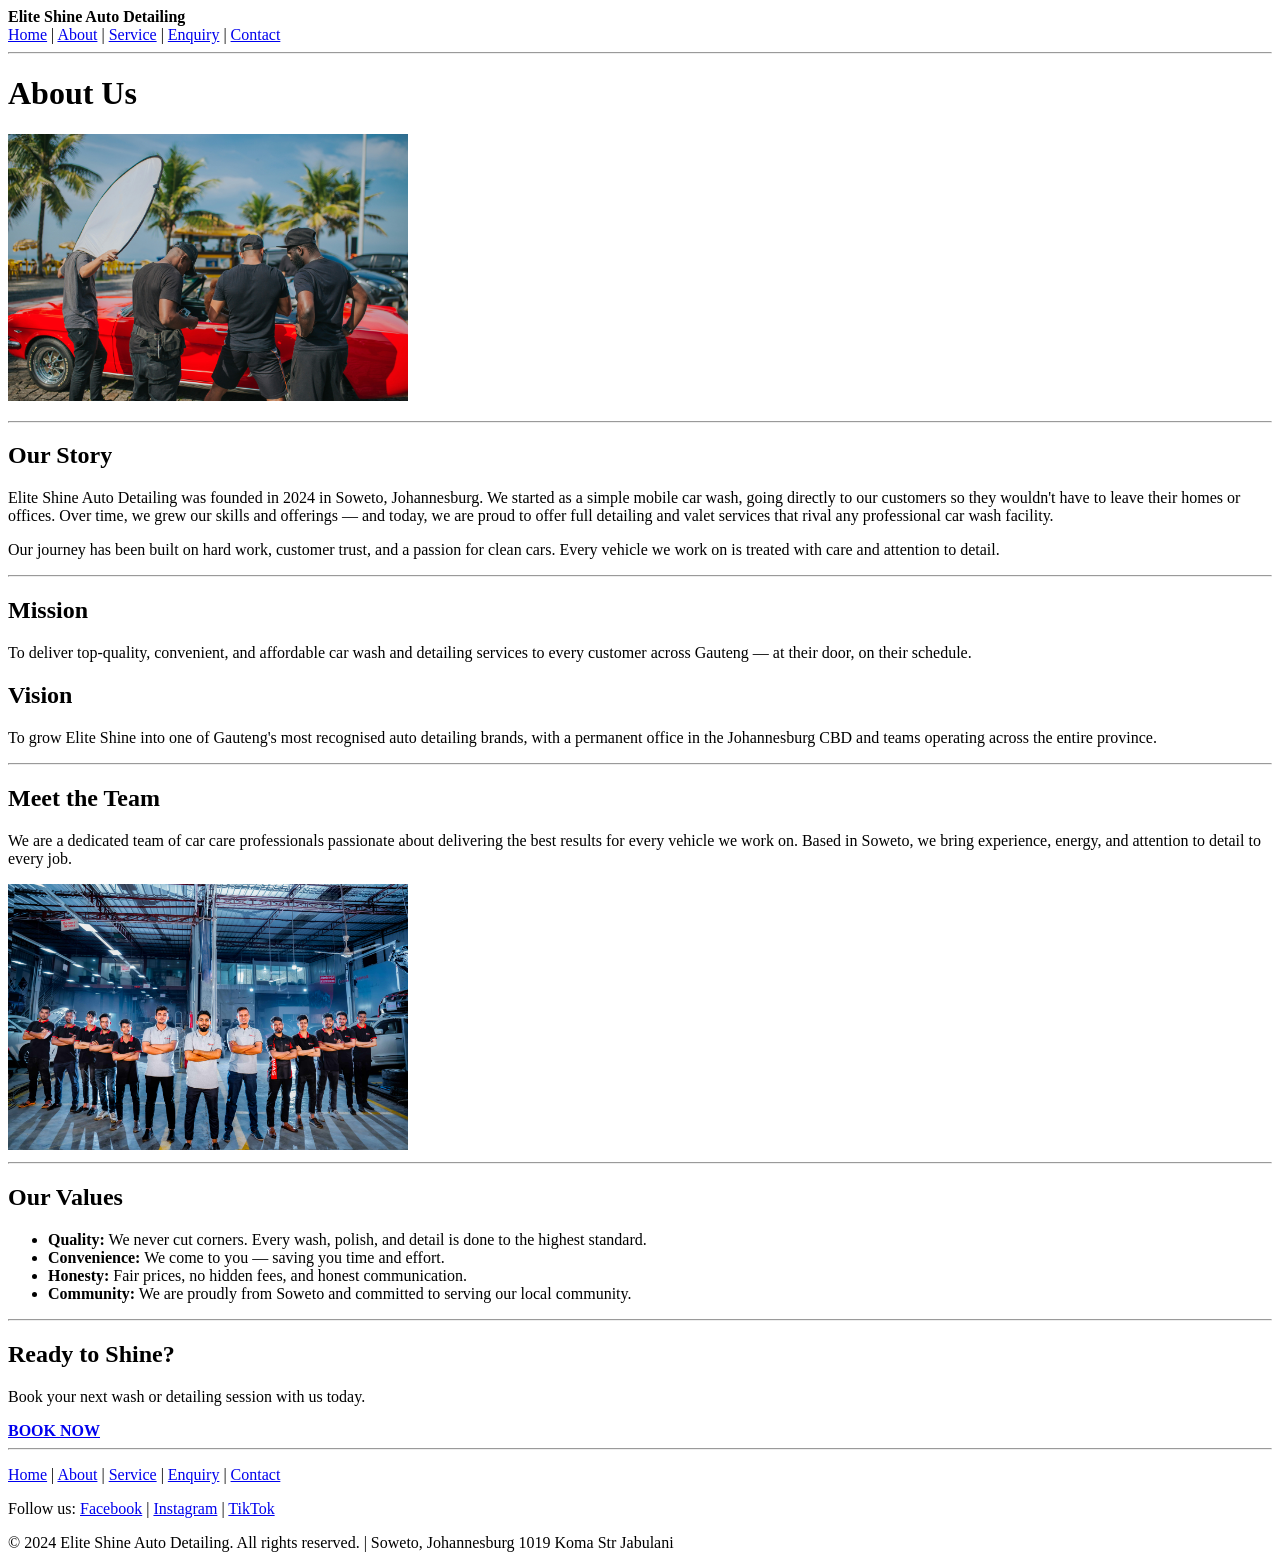
==== about.html @ 589fc4a7 "Initial commit" ====
<!DOCTYPE html>
<html lang="en">
<head>
  <meta charset="UTF-8">
  <meta name="viewport" content="width=device-width, initial-scale=1.0">
  <title>Elite Shine Auto Detailing - About Us</title>
</head>
<body>

  <!-- NAVIGATION -->
  <nav>
    <strong>Elite Shine Auto Detailing</strong>
    <br>
    <a href="index.html">Home</a> |
    <a href="about.html">About</a> |
    <a href="service.html">Service</a> |
    <a href="enquiry.html">Enquiry</a> |
    <a href="contact.html">Contact</a>
  </nav>

  <hr>

  <!-- PAGE HEADING -->
  <h1>About Us</h1>

  <!-- ABOUT IMAGE PLACEHOLDER -->
  <p><img src="images/teamphoto.jpg" width="400"</p>
  <img src="images/about.jpg" alt="Elite Shine Team" width="800" onerror="this.style.display='none'">

  <hr>

  <!-- COMPANY HISTORY -->
  <section>
    <h2>Our Story</h2>
    <p>Elite Shine Auto Detailing was founded in 2024 in Soweto, Johannesburg. We started as a simple mobile car wash, going directly to our customers so they wouldn't have to leave their homes or offices. Over time, we grew our skills and offerings — and today, we are proud to offer full detailing and valet services that rival any professional car wash facility.</p>
    <p>Our journey has been built on hard work, customer trust, and a passion for clean cars. Every vehicle we work on is treated with care and attention to detail.</p>
  </section>

  <hr>

  <!-- MISSION AND VISION -->
  <section>
    <h2>Mission</h2>
    <p>To deliver top-quality, convenient, and affordable car wash and detailing services to every customer across Gauteng — at their door, on their schedule.</p>

    <h2>Vision</h2>
    <p>To grow Elite Shine into one of Gauteng's most recognised auto detailing brands, with a permanent office in the Johannesburg CBD and teams operating across the entire province.</p>
  </section>

  <hr>

  <!-- TEAM SECTION -->
  <section>
    <h2>Meet the Team</h2>
    <p>We are a dedicated team of car care professionals passionate about delivering the best results for every vehicle we work on. Based in Soweto, we bring experience, energy, and attention to detail to every job.</p>

    <!-- TEAM PHOTO PLACEHOLDER -->
    
    <img src="images/team2.jpg" alt="Elite Shine Auto Detailing Team" width="400" onerror="this.style.display='none'">
  </section>

  <hr>

  <!-- VALUES -->
  <section>
    <h2>Our Values</h2>
    <ul>
      <li><strong>Quality:</strong> We never cut corners. Every wash, polish, and detail is done to the highest standard.</li>
      <li><strong>Convenience:</strong> We come to you — saving you time and effort.</li>
      <li><strong>Honesty:</strong> Fair prices, no hidden fees, and honest communication.</li>
      <li><strong>Community:</strong> We are proudly from Soweto and committed to serving our local community.</li>
    </ul>
  </section>

  <hr>

  <!-- CTA -->
  <section>
    <h2>Ready to Shine?</h2>
    <p>Book your next wash or detailing session with us today.</p>
    <a href="enquiry.html"><strong>BOOK NOW</strong></a>
  </section>

  <hr>

  <!-- FOOTER -->
  <footer>
    <p>
      <a href="index.html">Home</a> |
      <a href="about.html">About</a> |
      <a href="service.html">Service</a> |
      <a href="enquiry.html">Enquiry</a> |
      <a href="contact.html">Contact</a>
    </p>
    <p>Follow us: <a href="https://www.facebook.com/EliteShineAutoDetailing">Facebook</a> | <a href="https://www.instagram.com/eliteshineautodetailing">Instagram</a> | <a href="https://www.tiktok.com/@eliteshineauto">TikTok</a></p>
    <p>&copy; 2024 Elite Shine Auto Detailing. All rights reserved. | Soweto, Johannesburg 1019 Koma Str Jabulani</p>
  </footer>

</body>
</html>
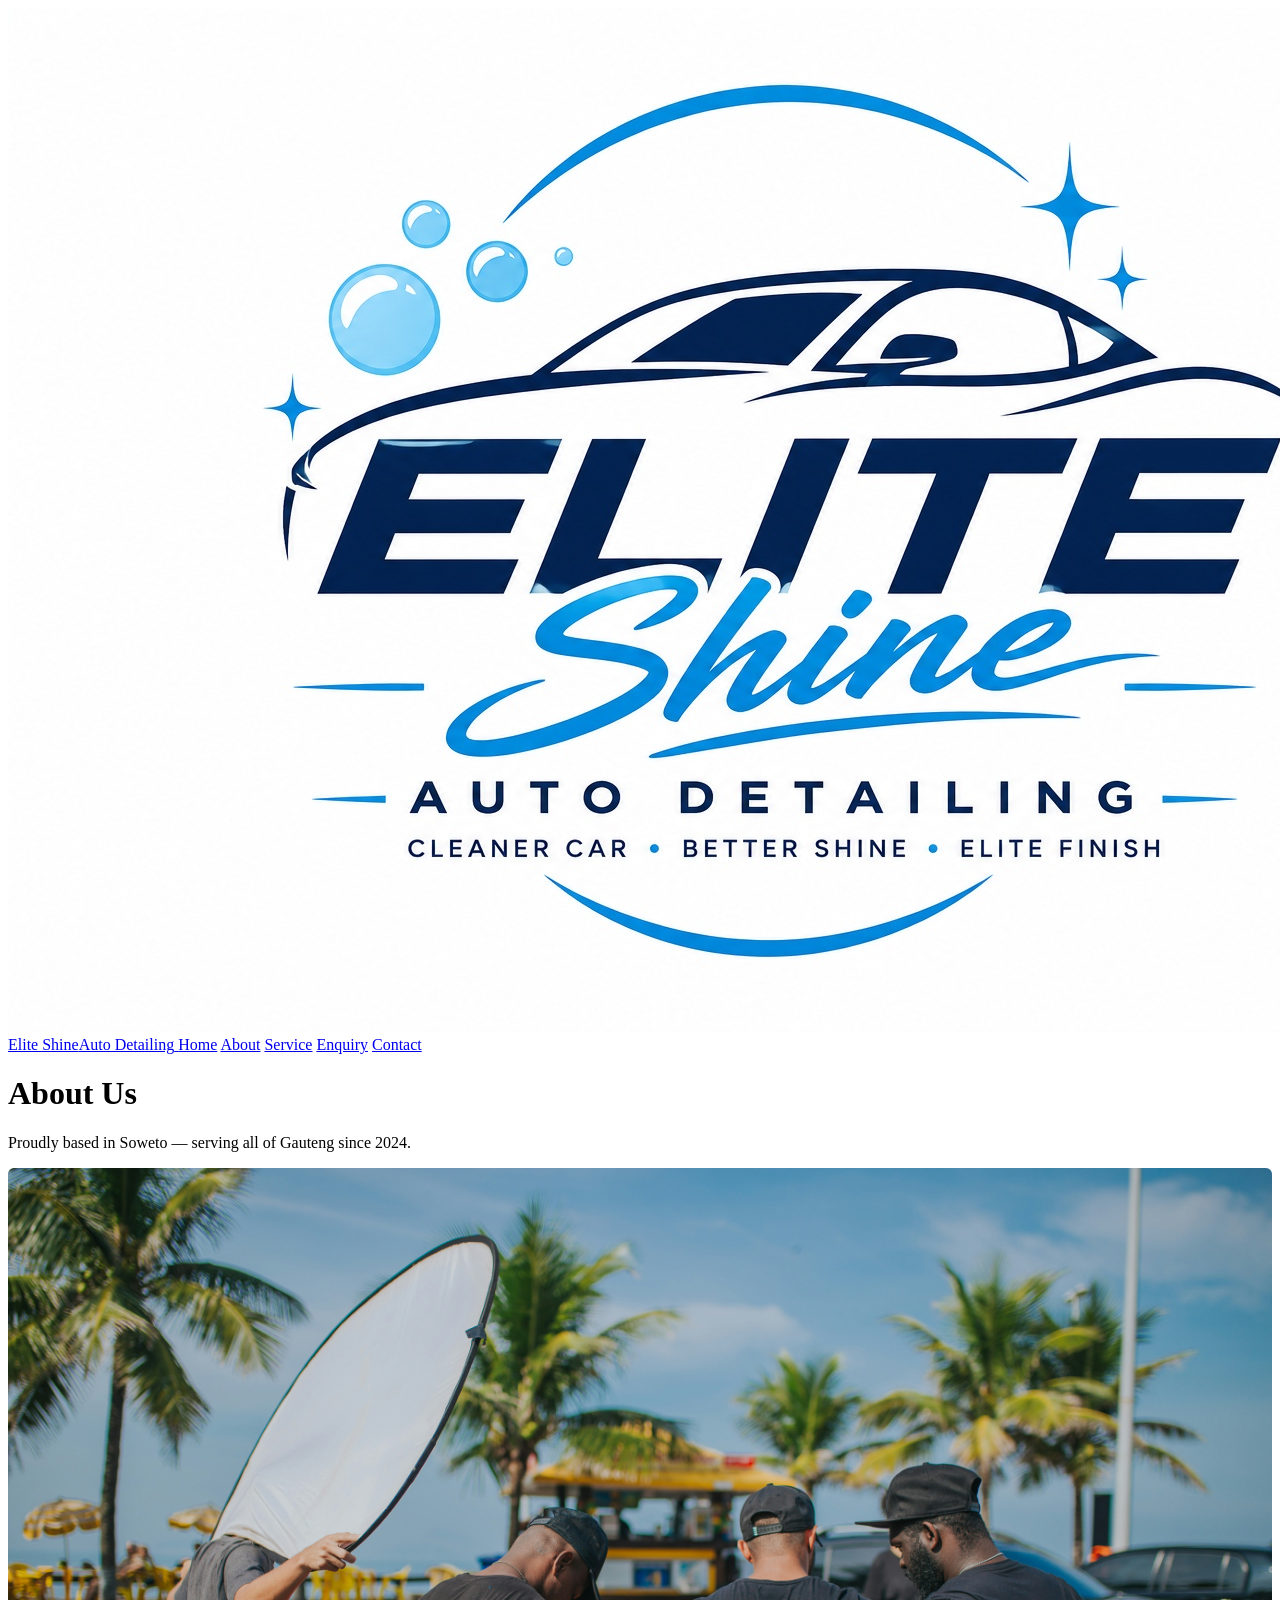
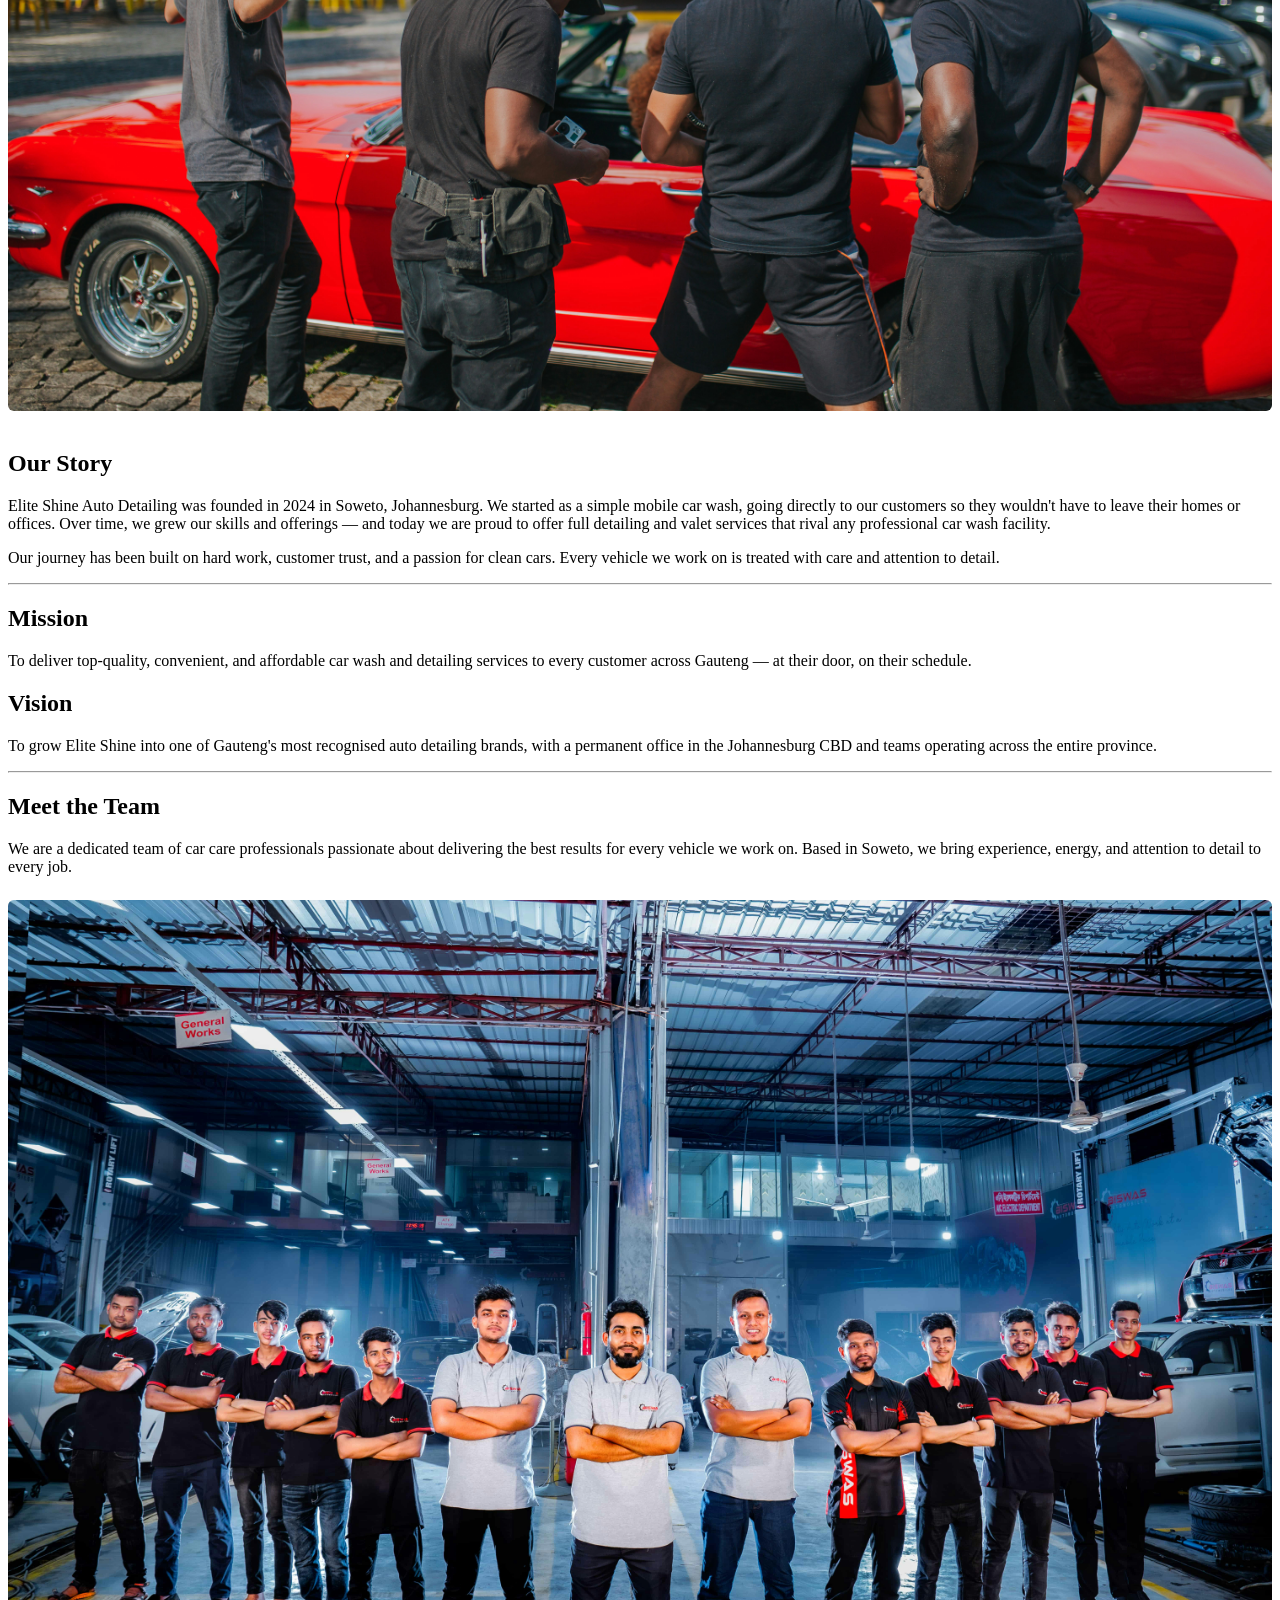
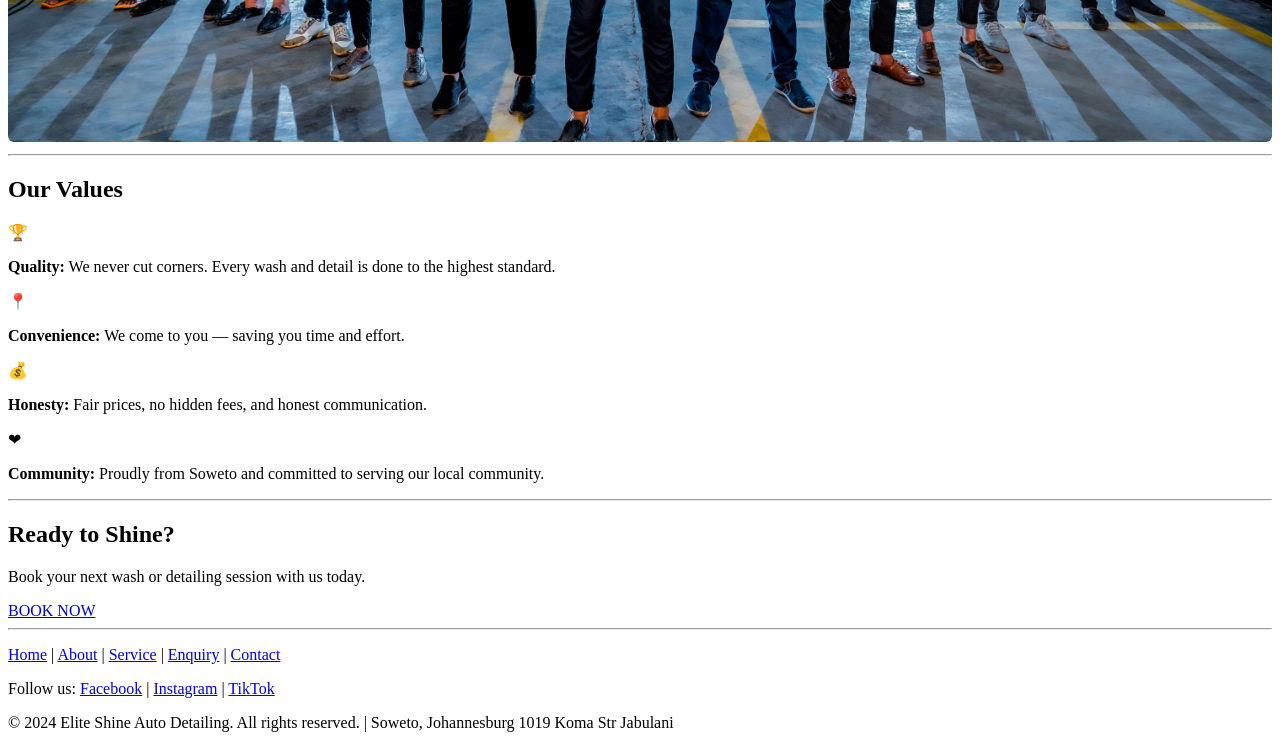
==== commit 82fa80b9: "added css on on About us and linked it to style.css but style.css was still empty here" ====
--- a/about.html
+++ b/about.html
@@ -4,35 +4,35 @@
   <meta charset="UTF-8">
   <meta name="viewport" content="width=device-width, initial-scale=1.0">
   <title>Elite Shine Auto Detailing - About Us</title>
+  <link rel="stylesheet" href="css/style.css">
 </head>
 <body>
 
   <!-- NAVIGATION -->
   <nav>
-    <strong>Elite Shine Auto Detailing</strong>
-    <br>
-    <a href="index.html">Home</a> |
-    <a href="about.html">About</a> |
-    <a href="service.html">Service</a> |
-    <a href="enquiry.html">Enquiry</a> |
+    <a href="index.html" class="nav-logo">
+      <img src="images/elite_shine_logo.jpg" alt="Elite Shine Auto Detailing Logo">
+      <span class="nav-logo-text">Elite Shine<span>Auto Detailing</span></span>
+    </a>
+    <a href="index.html">Home</a>
+    <a href="about.html">About</a>
+    <a href="service.html">Service</a>
+    <a href="enquiry.html">Enquiry</a>
     <a href="contact.html">Contact</a>
   </nav>
 
-  <hr>
+  <!-- PAGE HEADER -->
+  <div class="page-header">
+    <h1>About Us</h1>
+    <p>Proudly based in Soweto — serving all of Gauteng since 2024.</p>
+  </div>
 
-  <!-- PAGE HEADING -->
-  <h1>About Us</h1>
+  <!-- ABOUT IMAGE -->
+  <section>
+    <img src="images/teamphoto.jpg" alt="Elite Shine Team" style="max-width:100%;border-radius:6px;margin-bottom:1rem;">
 
-  <!-- ABOUT IMAGE PLACEHOLDER -->
-  <p><img src="images/teamphoto.jpg" width="400"</p>
-  <img src="images/about.jpg" alt="Elite Shine Team" width="800" onerror="this.style.display='none'">
-
-  <hr>
-
-  <!-- COMPANY HISTORY -->
-  <section>
     <h2>Our Story</h2>
-    <p>Elite Shine Auto Detailing was founded in 2024 in Soweto, Johannesburg. We started as a simple mobile car wash, going directly to our customers so they wouldn't have to leave their homes or offices. Over time, we grew our skills and offerings — and today, we are proud to offer full detailing and valet services that rival any professional car wash facility.</p>
+    <p>Elite Shine Auto Detailing was founded in 2024 in Soweto, Johannesburg. We started as a simple mobile car wash, going directly to our customers so they wouldn't have to leave their homes or offices. Over time, we grew our skills and offerings — and today we are proud to offer full detailing and valet services that rival any professional car wash facility.</p>
     <p>Our journey has been built on hard work, customer trust, and a passion for clean cars. Every vehicle we work on is treated with care and attention to detail.</p>
   </section>
 
@@ -42,21 +42,17 @@
   <section>
     <h2>Mission</h2>
     <p>To deliver top-quality, convenient, and affordable car wash and detailing services to every customer across Gauteng — at their door, on their schedule.</p>
-
     <h2>Vision</h2>
     <p>To grow Elite Shine into one of Gauteng's most recognised auto detailing brands, with a permanent office in the Johannesburg CBD and teams operating across the entire province.</p>
   </section>
 
   <hr>
 
-  <!-- TEAM SECTION -->
+  <!-- TEAM -->
   <section>
     <h2>Meet the Team</h2>
     <p>We are a dedicated team of car care professionals passionate about delivering the best results for every vehicle we work on. Based in Soweto, we bring experience, energy, and attention to detail to every job.</p>
-
-    <!-- TEAM PHOTO PLACEHOLDER -->
-    
-    <img src="images/team2.jpg" alt="Elite Shine Auto Detailing Team" width="400" onerror="this.style.display='none'">
+    <img src="images/team2.jpg" alt="Elite Shine Auto Detailing Team" style="max-width:100%;border-radius:6px;margin-top:0.5rem;" onerror="this.style.display='none'">
   </section>
 
   <hr>
@@ -64,12 +60,12 @@
   <!-- VALUES -->
   <section>
     <h2>Our Values</h2>
-    <ul>
-      <li><strong>Quality:</strong> We never cut corners. Every wash, polish, and detail is done to the highest standard.</li>
-      <li><strong>Convenience:</strong> We come to you — saving you time and effort.</li>
-      <li><strong>Honesty:</strong> Fair prices, no hidden fees, and honest communication.</li>
-      <li><strong>Community:</strong> We are proudly from Soweto and committed to serving our local community.</li>
-    </ul>
+    <div class="why-grid">
+      <div class="why-card"><div class="card-icon">&#127942;</div><p><strong>Quality:</strong> We never cut corners. Every wash and detail is done to the highest standard.</p></div>
+      <div class="why-card"><div class="card-icon">&#128205;</div><p><strong>Convenience:</strong> We come to you — saving you time and effort.</p></div>
+      <div class="why-card"><div class="card-icon">&#128176;</div><p><strong>Honesty:</strong> Fair prices, no hidden fees, and honest communication.</p></div>
+      <div class="why-card"><div class="card-icon">&#10084;</div><p><strong>Community:</strong> Proudly from Soweto and committed to serving our local community.</p></div>
+    </div>
   </section>
 
   <hr>
@@ -78,20 +74,14 @@
   <section>
     <h2>Ready to Shine?</h2>
     <p>Book your next wash or detailing session with us today.</p>
-    <a href="enquiry.html"><strong>BOOK NOW</strong></a>
+    <a href="enquiry.html" class="btn-book">BOOK NOW</a>
   </section>
 
   <hr>
 
   <!-- FOOTER -->
   <footer>
-    <p>
-      <a href="index.html">Home</a> |
-      <a href="about.html">About</a> |
-      <a href="service.html">Service</a> |
-      <a href="enquiry.html">Enquiry</a> |
-      <a href="contact.html">Contact</a>
-    </p>
+    <p><a href="index.html">Home</a> | <a href="about.html">About</a> | <a href="service.html">Service</a> | <a href="enquiry.html">Enquiry</a> | <a href="contact.html">Contact</a></p>
     <p>Follow us: <a href="https://www.facebook.com/EliteShineAutoDetailing">Facebook</a> | <a href="https://www.instagram.com/eliteshineautodetailing">Instagram</a> | <a href="https://www.tiktok.com/@eliteshineauto">TikTok</a></p>
     <p>&copy; 2024 Elite Shine Auto Detailing. All rights reserved. | Soweto, Johannesburg 1019 Koma Str Jabulani</p>
   </footer>
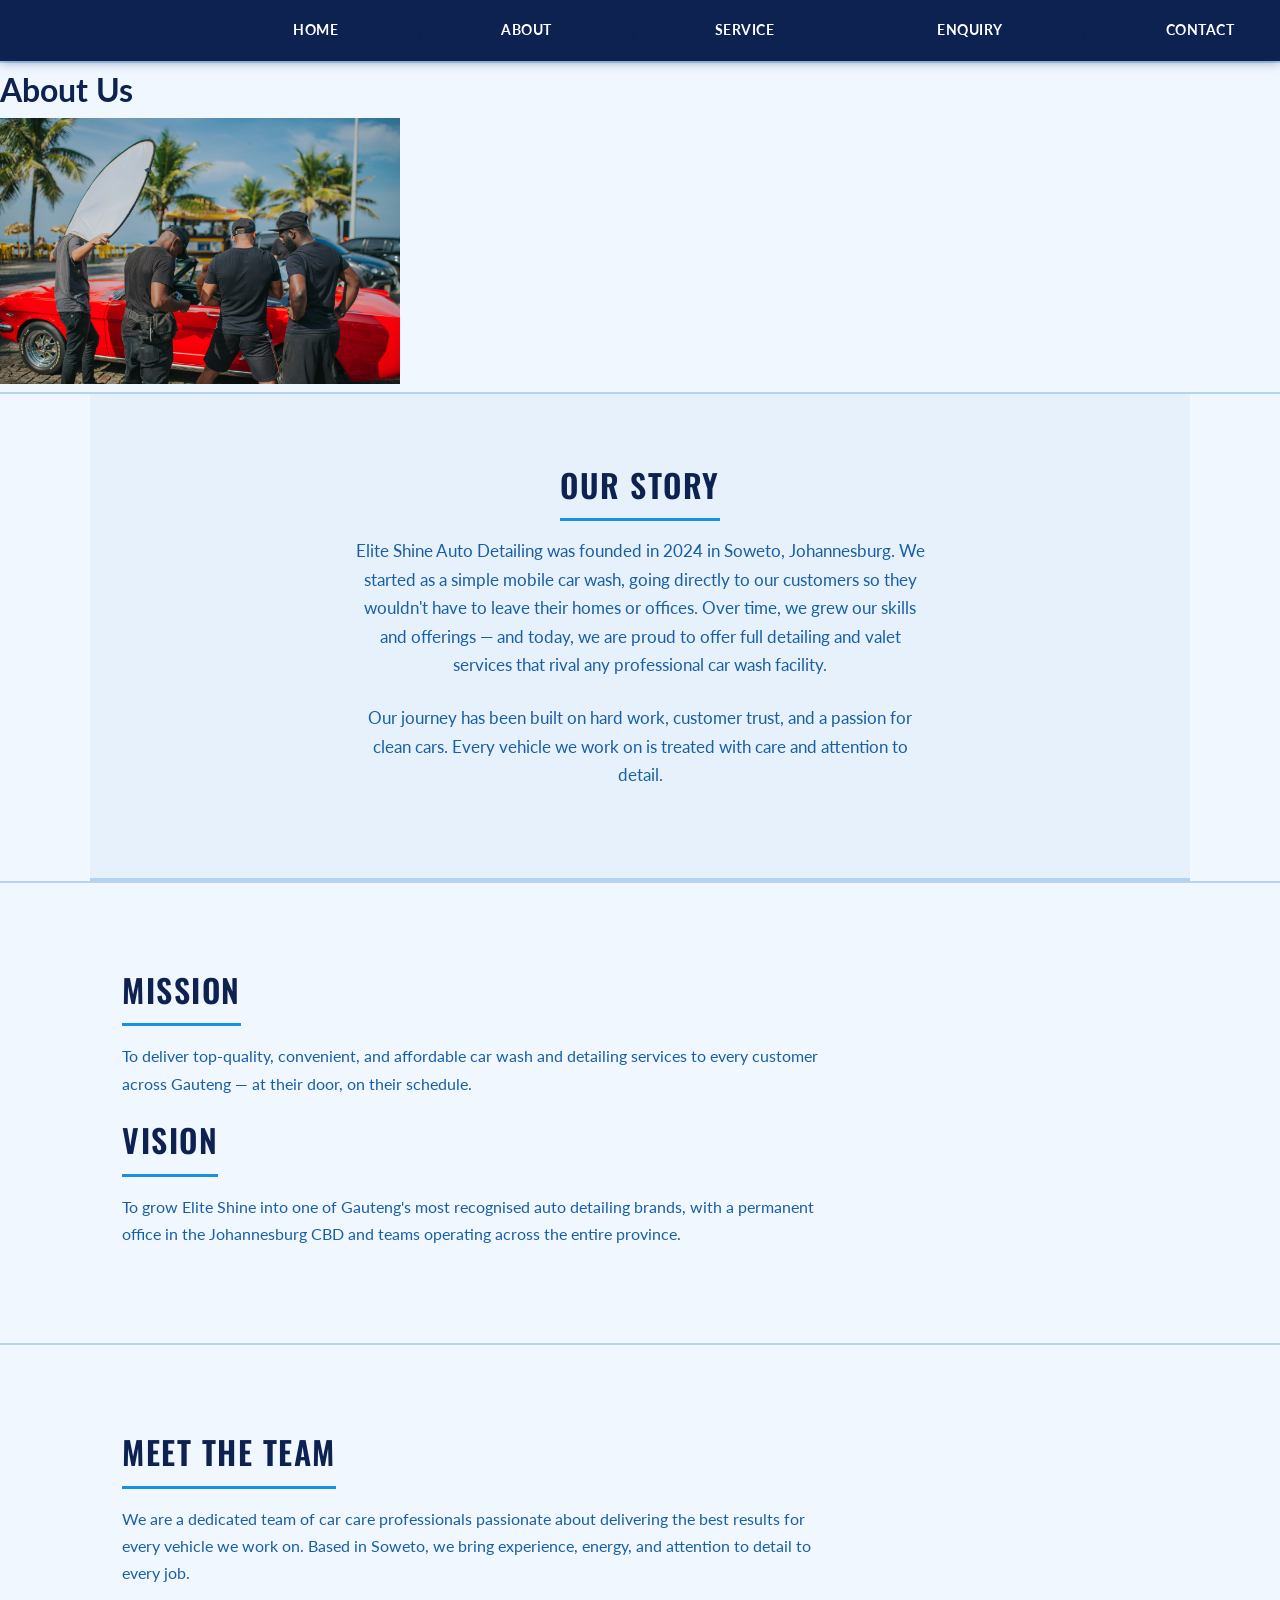
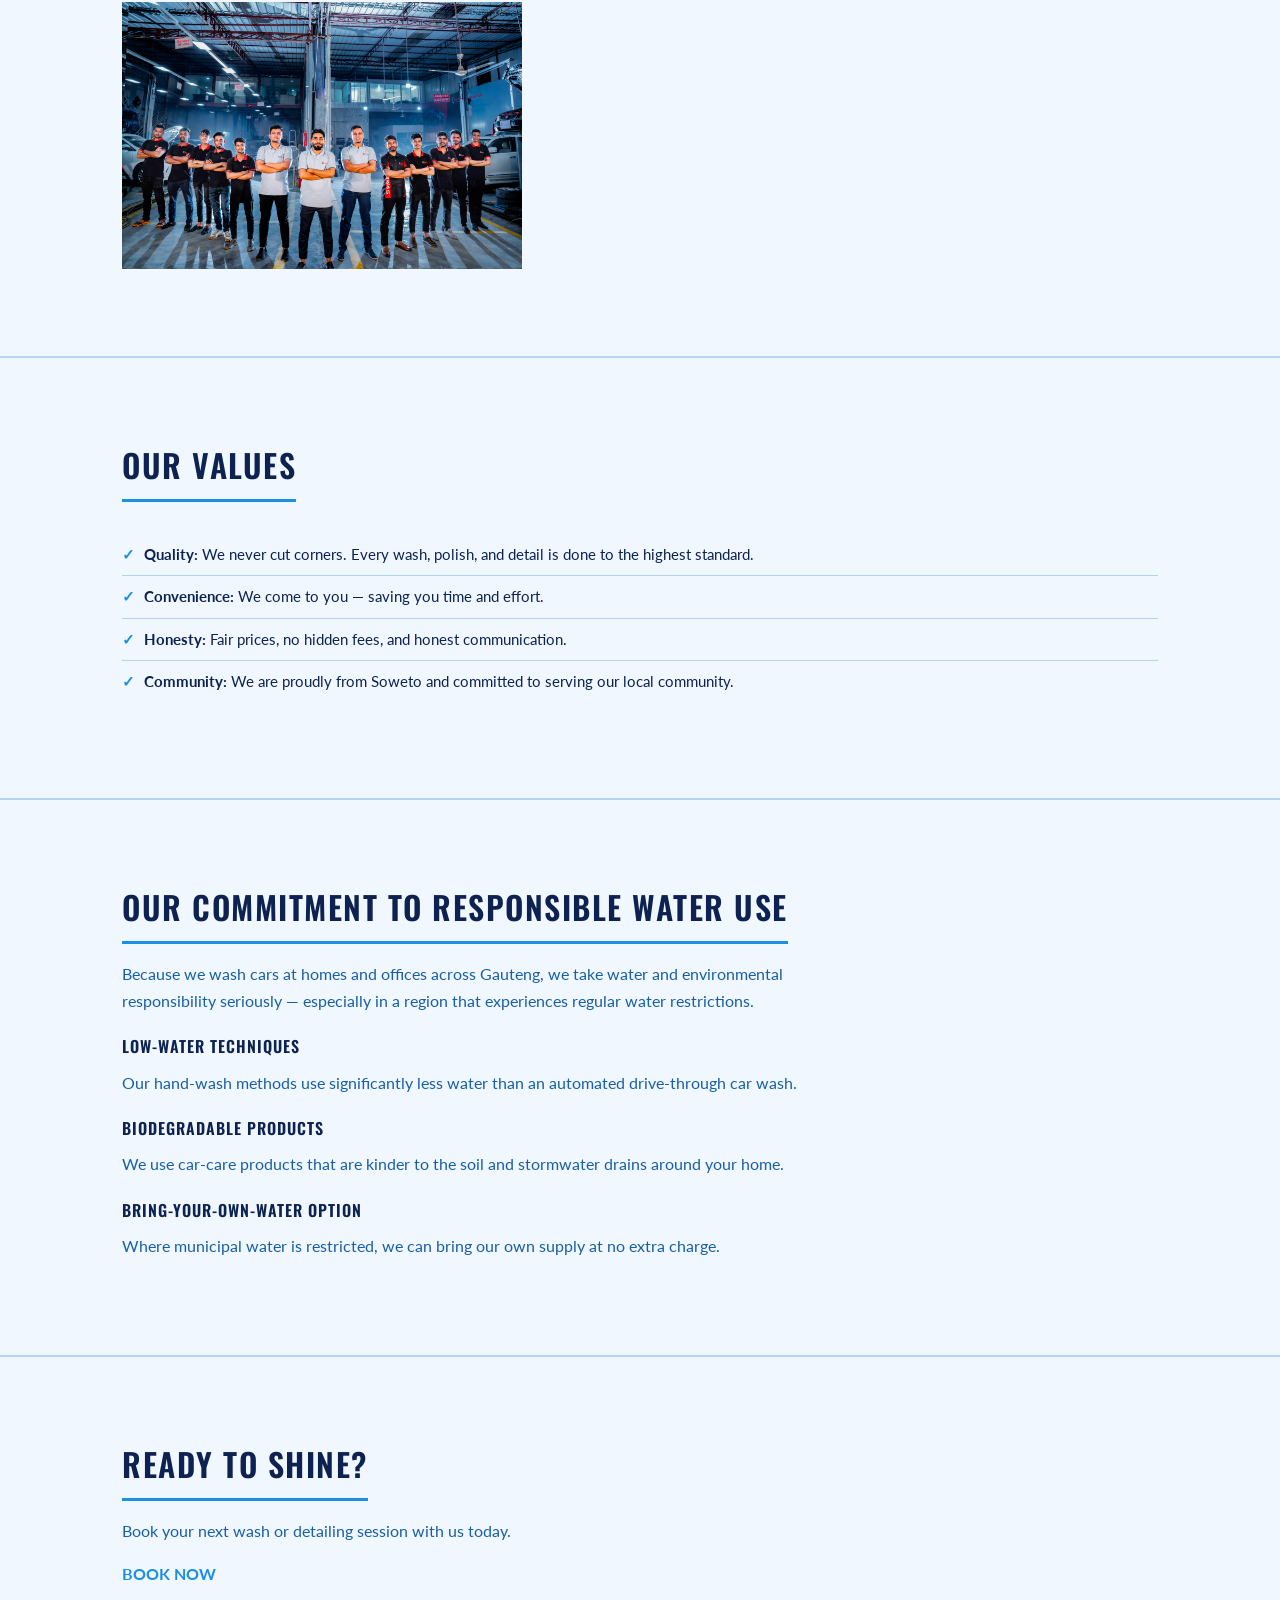
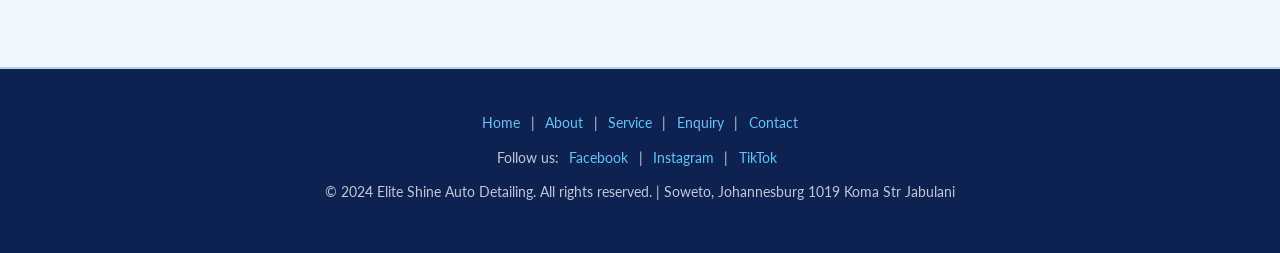
==== commit 5227905c: "updated about.html" ====
--- a/about.html
+++ b/about.html
@@ -1,90 +1,133 @@
 <!DOCTYPE html>
 <html lang="en">
 <head>
-  <meta charset="UTF-8">
-  <meta name="viewport" content="width=device-width, initial-scale=1.0">
-  <title>Elite Shine Auto Detailing - About Us</title>
-  <link rel="stylesheet" href="css/style.css">
+<meta charset="UTF-8">
+<meta name="viewport" content="width=device-width, initial-scale=1.0">
+
+<!-- ============ SEO: Part 3 additions ============ -->
+<title>About Us | Elite Shine Auto Detailing</title>
+<meta name="description" content="Learn about Elite Shine Auto Detailing's story, mission and the Soweto-based team bringing quality mobile car care to Gauteng since 2024.">
+<meta name="keywords" content="about Elite Shine, mobile car wash company Soweto, car detailing team Gauteng">
+<meta name="author" content="Elite Shine Auto Detailing">
+<!-- ================================================= -->
+
+<!-- Part 3 fix: this page was missing its stylesheet link entirely -->
+<link rel="stylesheet" href="css/style.css">
+<link rel="stylesheet" href="css/interactive.css">
+<link rel="preconnect" href="https://fonts.googleapis.com">
+<link href="https://fonts.googleapis.com/css2?family=Montserrat:wght@600;700&family=Open+Sans&family=Lato:wght@700&display=swap" rel="stylesheet">
 </head>
 <body>
 
-  <!-- NAVIGATION -->
-  <nav>
-    <a href="index.html" class="nav-logo">
-      <img src="images/elite_shine_logo.jpg" alt="Elite Shine Auto Detailing Logo">
-      <span class="nav-logo-text">Elite Shine<span>Auto Detailing</span></span>
-    </a>
-    <a href="index.html">Home</a>
-    <a href="about.html">About</a>
-    <a href="service.html">Service</a>
-    <a href="enquiry.html">Enquiry</a>
-    <a href="contact.html">Contact</a>
-  </nav>
+<!-- NAVIGATION -->
+<nav>
+<strong>Elite Shine Auto Detailing</strong>
+<br>
+<a href="index.html">Home</a> |
+<a href="about.html">About</a> |
+<a href="service.html">Service</a> |
+<a href="enquiry.html">Enquiry</a> |
+<a href="contact.html">Contact</a>
+</nav>
+<hr>
 
-  <!-- PAGE HEADER -->
-  <div class="page-header">
-    <h1>About Us</h1>
-    <p>Proudly based in Soweto — serving all of Gauteng since 2024.</p>
+<!-- PAGE HEADING -->
+<h1>About Us</h1>
+
+<!-- ABOUT IMAGE -->
+<!-- Part 3 fix: the original tag here was malformed (unclosed, no alt text) -->
+<img src="images/teamphoto.jpg" alt="Elite Shine Auto Detailing branded vehicle and logo" width="400" onerror="this.style.display='none'">
+<img src="images/about.jpg" alt="Elite Shine Auto Detailing team at work" width="800" onerror="this.style.display='none'">
+
+<hr>
+
+<!-- COMPANY HISTORY -->
+<section>
+<h2>Our Story</h2>
+<p>Elite Shine Auto Detailing was founded in 2024 in Soweto, Johannesburg. We started as a simple mobile car wash, going directly to our customers so they wouldn't have to leave their homes or offices. Over time, we grew our skills and offerings — and today, we are proud to offer full detailing and valet services that rival any professional car wash facility.</p>
+<p>Our journey has been built on hard work, customer trust, and a passion for clean cars. Every vehicle we work on is treated with care and attention to detail.</p>
+</section>
+
+<hr>
+
+<!-- MISSION AND VISION -->
+<section>
+<h2>Mission</h2>
+<p>To deliver top-quality, convenient, and affordable car wash and detailing services to every customer across Gauteng — at their door, on their schedule.</p>
+<h2>Vision</h2>
+<p>To grow Elite Shine into one of Gauteng's most recognised auto detailing brands, with a permanent office in the Johannesburg CBD and teams operating across the entire province.</p>
+</section>
+
+<hr>
+
+<!-- TEAM SECTION -->
+<section>
+<h2>Meet the Team</h2>
+<p>We are a dedicated team of car care professionals passionate about delivering the best results for every vehicle we work on. Based in Soweto, we bring experience, energy, and attention to detail to every job.</p>
+<!-- TEAM PHOTO -->
+<img src="images/team2.jpg" alt="Elite Shine Auto Detailing Team" width="400" loading="lazy" onerror="this.style.display='none'">
+</section>
+
+<hr>
+
+<!-- VALUES -->
+<section>
+<h2>Our Values</h2>
+<ul>
+<li><strong>Quality:</strong> We never cut corners. Every wash, polish, and detail is done to the highest standard.</li>
+<li><strong>Convenience:</strong> We come to you — saving you time and effort.</li>
+<li><strong>Honesty:</strong> Fair prices, no hidden fees, and honest communication.</li>
+<li><strong>Community:</strong> We are proudly from Soweto and committed to serving our local community.</li>
+</ul>
+</section>
+
+<hr>
+
+<!-- ============ NEW IN PART 3: extra page content ============ -->
+<section>
+<h2>Our Commitment to Responsible Water Use</h2>
+<p>Because we wash cars at homes and offices across Gauteng, we take water and environmental responsibility seriously — especially in a region that experiences regular water restrictions.</p>
+<div class="eco-grid">
+  <div class="eco-card">
+    <h3>Low-Water Techniques</h3>
+    <p>Our hand-wash methods use significantly less water than an automated drive-through car wash.</p>
   </div>
+  <div class="eco-card">
+    <h3>Biodegradable Products</h3>
+    <p>We use car-care products that are kinder to the soil and stormwater drains around your home.</p>
+  </div>
+  <div class="eco-card">
+    <h3>Bring-Your-Own-Water Option</h3>
+    <p>Where municipal water is restricted, we can bring our own supply at no extra charge.</p>
+  </div>
+</div>
+</section>
+<!-- ============ END NEW SECTION ============ -->
 
-  <!-- ABOUT IMAGE -->
-  <section>
-    <img src="images/teamphoto.jpg" alt="Elite Shine Team" style="max-width:100%;border-radius:6px;margin-bottom:1rem;">
+<hr>
 
-    <h2>Our Story</h2>
-    <p>Elite Shine Auto Detailing was founded in 2024 in Soweto, Johannesburg. We started as a simple mobile car wash, going directly to our customers so they wouldn't have to leave their homes or offices. Over time, we grew our skills and offerings — and today we are proud to offer full detailing and valet services that rival any professional car wash facility.</p>
-    <p>Our journey has been built on hard work, customer trust, and a passion for clean cars. Every vehicle we work on is treated with care and attention to detail.</p>
-  </section>
+<!-- CTA -->
+<section>
+<h2>Ready to Shine?</h2>
+<p>Book your next wash or detailing session with us today.</p>
+<a href="enquiry.html"><strong>BOOK NOW</strong></a>
+</section>
 
-  <hr>
+<hr>
 
-  <!-- MISSION AND VISION -->
-  <section>
-    <h2>Mission</h2>
-    <p>To deliver top-quality, convenient, and affordable car wash and detailing services to every customer across Gauteng — at their door, on their schedule.</p>
-    <h2>Vision</h2>
-    <p>To grow Elite Shine into one of Gauteng's most recognised auto detailing brands, with a permanent office in the Johannesburg CBD and teams operating across the entire province.</p>
-  </section>
+<!-- FOOTER -->
+<footer>
+<p>
+<a href="index.html">Home</a> |
+<a href="about.html">About</a> |
+<a href="service.html">Service</a> |
+<a href="enquiry.html">Enquiry</a> |
+<a href="contact.html">Contact</a>
+</p>
+<p>Follow us: <a href="https://www.facebook.com/EliteShineAutoDetailing">Facebook</a> | <a href="https://www.instagram.com/eliteshineautodetailing">Instagram</a> | <a href="https://www.tiktok.com/@eliteshineauto">TikTok</a></p>
+<p>&copy; 2024 Elite Shine Auto Detailing. All rights reserved. | Soweto, Johannesburg 1019 Koma Str Jabulani</p>
+</footer>
 
-  <hr>
-
-  <!-- TEAM -->
-  <section>
-    <h2>Meet the Team</h2>
-    <p>We are a dedicated team of car care professionals passionate about delivering the best results for every vehicle we work on. Based in Soweto, we bring experience, energy, and attention to detail to every job.</p>
-    <img src="images/team2.jpg" alt="Elite Shine Auto Detailing Team" style="max-width:100%;border-radius:6px;margin-top:0.5rem;" onerror="this.style.display='none'">
-  </section>
-
-  <hr>
-
-  <!-- VALUES -->
-  <section>
-    <h2>Our Values</h2>
-    <div class="why-grid">
-      <div class="why-card"><div class="card-icon">&#127942;</div><p><strong>Quality:</strong> We never cut corners. Every wash and detail is done to the highest standard.</p></div>
-      <div class="why-card"><div class="card-icon">&#128205;</div><p><strong>Convenience:</strong> We come to you — saving you time and effort.</p></div>
-      <div class="why-card"><div class="card-icon">&#128176;</div><p><strong>Honesty:</strong> Fair prices, no hidden fees, and honest communication.</p></div>
-      <div class="why-card"><div class="card-icon">&#10084;</div><p><strong>Community:</strong> Proudly from Soweto and committed to serving our local community.</p></div>
-    </div>
-  </section>
-
-  <hr>
-
-  <!-- CTA -->
-  <section>
-    <h2>Ready to Shine?</h2>
-    <p>Book your next wash or detailing session with us today.</p>
-    <a href="enquiry.html" class="btn-book">BOOK NOW</a>
-  </section>
-
-  <hr>
-
-  <!-- FOOTER -->
-  <footer>
-    <p><a href="index.html">Home</a> | <a href="about.html">About</a> | <a href="service.html">Service</a> | <a href="enquiry.html">Enquiry</a> | <a href="contact.html">Contact</a></p>
-    <p>Follow us: <a href="https://www.facebook.com/EliteShineAutoDetailing">Facebook</a> | <a href="https://www.instagram.com/eliteshineautodetailing">Instagram</a> | <a href="https://www.tiktok.com/@eliteshineauto">TikTok</a></p>
-    <p>&copy; 2024 Elite Shine Auto Detailing. All rights reserved. | Soweto, Johannesburg 1019 Koma Str Jabulani</p>
-  </footer>
-
+<script src="js/main.js" defer></script>
 </body>
 </html>
--- a/css/style.css
+++ b/css/style.css
@@ -0,0 +1,752 @@
+/* =============================================
+   Elite Shine Auto Detailing - style.css
+   Part 2: CSS Styling & Responsive Design
+   Colour scheme matched to logo blues
+   ============================================= */
+
+@import url('https://fonts.googleapis.com/css2?family=Oswald:wght@400;600;700&family=Lato:wght@300;400;700&display=swap');
+
+/* === CSS RESET === */
+*, *::before, *::after { box-sizing: border-box; margin: 0; padding: 0; }
+
+/* === CSS VARIABLES === */
+:root {
+  --navy:         #0d2251;   /* logo deep navy */
+  --blue:         #1a8fe3;   /* logo bright sky blue */
+  --blue-mid:     #1a7fc4;   /* medium button blue */
+  --blue-light:   #e6f1fb;   /* page section bg */
+  --blue-pale:    #f0f7ff;   /* page bg */
+  --blue-border:  #b5d4f4;
+  --text-dark:    #0d2251;
+  --text-mid:     #185fa5;
+  --text-muted:   #378add;
+  --surface:      #ffffff;
+  --font-heading: 'Oswald', 'Impact', sans-serif;
+  --font-body:    'Lato', 'Arial', sans-serif;
+  --section-gap:  4rem;
+  --container:    1100px;
+  --radius:       6px;
+}
+
+html { font-size: 16px; scroll-behavior: smooth; }
+
+body {
+  font-family: var(--font-body);
+  font-size: 1rem;
+  line-height: 1.7;
+  color: var(--text-dark);
+  background-color: var(--blue-pale);
+}
+
+/* === NAVIGATION === */
+nav {
+  background-color: var(--navy);
+  padding: 0.75rem 2rem;
+  display: flex;
+  align-items: center;
+  justify-content: space-between;
+  flex-wrap: wrap;
+  gap: 0.75rem;
+  position: sticky;
+  top: 0;
+  z-index: 100;
+  box-shadow: 0 2px 10px rgba(13,34,81,0.35);
+}
+
+/* LOGO in nav */
+nav .nav-logo {
+  display: flex;
+  align-items: center;
+  gap: 0.6rem;
+  text-decoration: none;
+}
+
+nav .nav-logo img {
+  height: 52px;
+  width: auto;
+  display: block;
+  background: #fff;
+  border-radius: 4px;
+  padding: 2px;
+}
+
+nav .nav-logo-text {
+  font-family: var(--font-heading);
+  font-size: 1.1rem;
+  color: #ffffff;
+  text-transform: uppercase;
+  letter-spacing: 1px;
+  line-height: 1.2;
+}
+
+nav .nav-logo-text span {
+  color: #5bc8f5;
+  display: block;
+  font-size: 0.75rem;
+  letter-spacing: 2px;
+}
+
+nav br { display: none; }
+
+nav a:not(.nav-logo) {
+  color: #ffffff;
+  text-decoration: none;
+  font-family: var(--font-body);
+  font-size: 0.9rem;
+  font-weight: 700;
+  letter-spacing: 0.5px;
+  text-transform: uppercase;
+  padding: 0.4rem 0.85rem;
+  border-radius: var(--radius);
+  transition: background-color 0.2s ease, color 0.2s ease;
+}
+
+nav a:not(.nav-logo):hover,
+nav a:not(.nav-logo):focus {
+  background-color: var(--blue);
+  color: #ffffff;
+  outline: none;
+}
+
+nav a:not(.nav-logo):active {
+  background-color: #5bc8f5;
+  color: var(--navy);
+}
+
+/* === HERO SECTION === */
+section:first-of-type {
+  background-color: var(--blue-light);
+  border-bottom: 3px solid var(--blue-border);
+  padding: 4rem 2rem;
+  text-align: center;
+}
+
+section:first-of-type h1 {
+  font-family: var(--font-heading);
+  font-size: clamp(1.8rem, 4vw, 3rem);
+  font-weight: 700;
+  letter-spacing: 2px;
+  text-transform: uppercase;
+  color: var(--navy);
+  margin-bottom: 0.75rem;
+}
+
+section:first-of-type p {
+  font-size: 1.05rem;
+  color: var(--text-mid);
+  max-width: 580px;
+  margin: 0 auto 1.5rem;
+}
+
+section:first-of-type a strong,
+section:first-of-type > a {
+  display: inline-block;
+  background-color: var(--blue);
+  color: #ffffff;
+  padding: 0.8rem 2rem;
+  border-radius: var(--radius);
+  font-family: var(--font-heading);
+  font-size: 1rem;
+  letter-spacing: 1px;
+  text-transform: uppercase;
+  text-decoration: none;
+  transition: background-color 0.2s ease, transform 0.2s ease;
+  box-shadow: 0 4px 16px rgba(26,143,227,0.35);
+}
+
+section:first-of-type a:hover strong,
+section:first-of-type > a:hover {
+  background-color: var(--navy);
+  transform: translateY(-2px);
+}
+
+section:first-of-type img {
+  max-width: 100%;
+  height: auto;
+  border-radius: var(--radius);
+  margin-top: 2rem;
+  box-shadow: 0 6px 24px rgba(13,34,81,0.15);
+}
+
+/* === TRUST STRIP === */
+.trust-strip {
+  background: var(--surface);
+  border-bottom: 1px solid var(--blue-border);
+  display: flex;
+  justify-content: space-around;
+  flex-wrap: wrap;
+  padding: 1rem 2rem;
+  gap: 1rem;
+}
+
+.trust-strip .trust-item {
+  text-align: center;
+}
+
+.trust-strip .trust-num {
+  font-family: var(--font-heading);
+  font-size: 1.5rem;
+  color: var(--blue);
+  display: block;
+}
+
+.trust-strip .trust-lbl {
+  font-size: 0.8rem;
+  color: var(--text-muted);
+  text-transform: uppercase;
+  letter-spacing: 0.5px;
+}
+
+/* === HOW IT WORKS STEPS === */
+.steps-row {
+  display: flex;
+  gap: 1rem;
+  margin-top: 1rem;
+  flex-wrap: wrap;
+}
+
+.step-box {
+  flex: 1;
+  min-width: 130px;
+  background: var(--surface);
+  border: 1px solid var(--blue-border);
+  border-radius: var(--radius);
+  padding: 1rem;
+  text-align: center;
+}
+
+.step-box .step-num {
+  font-family: var(--font-heading);
+  font-size: 1.8rem;
+  color: var(--blue);
+  display: block;
+  margin-bottom: 0.3rem;
+}
+
+.step-box .step-title {
+  font-size: 0.9rem;
+  font-weight: 700;
+  color: var(--navy);
+  text-transform: uppercase;
+  letter-spacing: 0.5px;
+}
+
+.step-box .step-desc {
+  font-size: 0.8rem;
+  color: var(--text-muted);
+  margin-top: 0.25rem;
+}
+
+/* === GENERAL SECTIONS === */
+section {
+  padding: var(--section-gap) 2rem;
+  max-width: var(--container);
+  margin: 0 auto;
+}
+
+section h2 {
+  font-family: var(--font-heading);
+  font-size: clamp(1.3rem, 3vw, 2rem);
+  font-weight: 600;
+  text-transform: uppercase;
+  letter-spacing: 1.5px;
+  color: var(--navy);
+  margin-bottom: 1rem;
+  padding-bottom: 0.4rem;
+  border-bottom: 3px solid var(--blue);
+  display: inline-block;
+}
+
+section p {
+  color: var(--text-mid);
+  font-size: 1rem;
+  margin-bottom: 1rem;
+  max-width: 720px;
+}
+
+section a:not(.nav-logo):not(.btn-book) {
+  color: var(--blue);
+  font-weight: 700;
+  text-decoration: none;
+  transition: color 0.2s ease;
+}
+
+section a:not(.nav-logo):not(.btn-book):hover {
+  color: var(--navy);
+  text-decoration: underline;
+}
+
+/* Book service button */
+.btn-book {
+  display: inline-block;
+  background-color: var(--blue);
+  color: #ffffff !important;
+  padding: 0.6rem 1.4rem;
+  border-radius: var(--radius);
+  font-family: var(--font-heading);
+  font-size: 0.9rem;
+  letter-spacing: 0.5px;
+  text-transform: uppercase;
+  text-decoration: none !important;
+  transition: background-color 0.2s ease, transform 0.2s ease;
+  margin-top: 0.5rem;
+  box-shadow: 0 3px 12px rgba(26,143,227,0.3);
+}
+
+.btn-book:hover {
+  background-color: var(--navy) !important;
+  transform: translateY(-2px);
+}
+
+/* === TESTIMONIALS === */
+.testi-row {
+  display: grid;
+  grid-template-columns: repeat(auto-fit, minmax(200px, 1fr));
+  gap: 1rem;
+  margin-top: 1rem;
+}
+
+.testi-card {
+  background: var(--surface);
+  border: 1px solid var(--blue-border);
+  border-radius: var(--radius);
+  padding: 1rem;
+}
+
+.testi-card .stars {
+  color: var(--blue);
+  font-size: 1rem;
+  margin-bottom: 0.5rem;
+}
+
+.testi-card p {
+  font-size: 0.88rem;
+  color: var(--text-mid);
+  font-style: italic;
+  margin-bottom: 0.5rem;
+}
+
+.testi-card .author {
+  font-size: 0.8rem;
+  color: var(--text-muted);
+  font-weight: 700;
+}
+
+/* === SERVICES TABLE === */
+table {
+  width: 100%;
+  border-collapse: collapse;
+  background: var(--surface);
+  border-radius: var(--radius);
+  overflow: hidden;
+  box-shadow: 0 2px 12px rgba(13,34,81,0.07);
+  margin: 1rem 0;
+  font-size: 0.93rem;
+}
+
+table th {
+  background-color: var(--navy);
+  color: #5bc8f5;
+  font-family: var(--font-heading);
+  font-size: 0.9rem;
+  letter-spacing: 1px;
+  text-transform: uppercase;
+  padding: 0.8rem 1rem;
+  text-align: left;
+}
+
+table td {
+  padding: 0.75rem 1rem;
+  border-bottom: 1px solid var(--blue-border);
+  color: var(--text-dark);
+}
+
+table tr:last-child td { border-bottom: none; }
+table tr:nth-child(even) td { background-color: var(--blue-light); }
+table tr:hover td { background-color: #b5d4f4; transition: background-color 0.2s ease; }
+
+/* === WHY CHOOSE US GRID === */
+.why-grid {
+  display: grid;
+  grid-template-columns: repeat(auto-fit, minmax(200px, 1fr));
+  gap: 1rem;
+  margin-top: 1rem;
+}
+
+.why-card {
+  background: var(--surface);
+  border: 1px solid var(--blue-border);
+  border-left: 4px solid var(--blue);
+  border-radius: var(--radius);
+  padding: 1rem 1.2rem;
+  transition: transform 0.2s ease, box-shadow 0.2s ease;
+}
+
+.why-card:hover {
+  transform: translateY(-3px);
+  box-shadow: 0 6px 16px rgba(26,143,227,0.15);
+}
+
+.why-card .card-icon {
+  font-size: 1.4rem;
+  color: var(--blue);
+  margin-bottom: 0.4rem;
+}
+
+.why-card p {
+  font-size: 0.9rem;
+  color: var(--text-dark);
+  margin: 0;
+}
+
+/* === LIST ITEMS === */
+section ul {
+  list-style: none;
+  padding: 0;
+  margin: 1rem 0;
+}
+
+section ul li {
+  padding: 0.5rem 0 0.5rem 1.4rem;
+  position: relative;
+  font-size: 0.93rem;
+  color: var(--text-dark);
+  border-bottom: 0.5px solid var(--blue-border);
+}
+
+section ul li:last-child { border-bottom: none; }
+
+section ul li::before {
+  content: '✓';
+  position: absolute;
+  left: 0;
+  color: var(--blue);
+  font-weight: 700;
+}
+
+/* === GALLERY === */
+.gallery-wrap {
+  display: flex;
+  flex-wrap: wrap;
+  gap: 1rem;
+  margin-top: 1rem;
+}
+
+.gallery-wrap img {
+  flex: 1;
+  min-width: 200px;
+  max-width: 100%;
+  height: auto;
+  border-radius: var(--radius);
+  box-shadow: 0 3px 12px rgba(13,34,81,0.1);
+  transition: transform 0.3s ease, box-shadow 0.3s ease;
+  display: block;
+}
+
+.gallery-wrap img:hover {
+  transform: scale(1.03);
+  box-shadow: 0 8px 22px rgba(13,34,81,0.2);
+}
+
+/* === PAGE HEADING (non-hero pages) === */
+.page-header {
+  background-color: var(--blue-light);
+  border-bottom: 3px solid var(--blue-border);
+  padding: 2rem 2rem 1.5rem;
+}
+
+.page-header h1 {
+  font-family: var(--font-heading);
+  font-size: clamp(1.6rem, 4vw, 2.5rem);
+  font-weight: 700;
+  text-transform: uppercase;
+  letter-spacing: 2px;
+  color: var(--navy);
+  border-bottom: 3px solid var(--blue);
+  display: inline-block;
+  padding-bottom: 0.3rem;
+}
+
+.page-header p {
+  font-size: 1rem;
+  color: var(--text-mid);
+  margin-top: 0.6rem;
+}
+
+/* === H3 SUBHEADINGS === */
+h3 {
+  font-family: var(--font-heading);
+  font-size: 1rem;
+  font-weight: 600;
+  text-transform: uppercase;
+  letter-spacing: 1px;
+  color: var(--navy);
+  margin: 1.2rem 0 0.5rem;
+}
+
+/* === SERVICE CARDS === */
+.service-card {
+  background: var(--surface);
+  border: 1px solid var(--blue-border);
+  border-radius: var(--radius);
+  padding: 1.5rem;
+  margin-bottom: 1.5rem;
+  transition: box-shadow 0.2s ease;
+}
+
+.service-card:hover {
+  box-shadow: 0 6px 20px rgba(26,143,227,0.15);
+}
+
+.service-card img {
+  max-width: 100%;
+  height: auto;
+  border-radius: var(--radius);
+  margin-bottom: 0.75rem;
+}
+
+/* === CONTACT INFO === */
+.contact-info-box {
+  background: var(--blue-light);
+  border: 1px solid var(--blue-border);
+  border-radius: var(--radius);
+  padding: 1.5rem;
+  margin-bottom: 1.5rem;
+}
+
+.contact-info-box p {
+  margin-bottom: 0.5rem;
+  color: var(--text-mid);
+}
+
+.contact-info-box strong { color: var(--navy); }
+
+.social-row {
+  display: flex;
+  gap: 0.6rem;
+  flex-wrap: wrap;
+  margin-top: 1rem;
+}
+
+.social-btn {
+  background: var(--navy);
+  color: #ffffff;
+  font-size: 0.82rem;
+  font-weight: 700;
+  padding: 0.45rem 1rem;
+  border-radius: var(--radius);
+  text-decoration: none;
+  text-transform: uppercase;
+  letter-spacing: 0.5px;
+  transition: background-color 0.2s ease;
+}
+
+.social-btn:hover { background-color: var(--blue); }
+
+/* =============================================
+   FORM STYLES
+   ============================================= */
+form {
+  background: var(--surface);
+  border: 1px solid var(--blue-border);
+  border-radius: var(--radius);
+  padding: 2rem;
+  max-width: 680px;
+}
+
+form p { margin-bottom: 1rem; padding: 0; max-width: 100%; }
+
+form label {
+  display: block;
+  font-weight: 700;
+  font-size: 0.88rem;
+  color: var(--navy);
+  margin-bottom: 0.35rem;
+  text-transform: uppercase;
+  letter-spacing: 0.4px;
+}
+
+form input[type="text"],
+form input[type="email"],
+form input[type="tel"],
+form input[type="date"],
+form select,
+form textarea {
+  width: 100%;
+  padding: 0.7rem 1rem;
+  border: 2px solid var(--blue-border);
+  border-radius: var(--radius);
+  font-family: var(--font-body);
+  font-size: 0.95rem;
+  color: var(--text-dark);
+  background: var(--blue-pale);
+  transition: border-color 0.2s ease, box-shadow 0.2s ease;
+  outline: none;
+}
+
+form input:focus,
+form select:focus,
+form textarea:focus {
+  border-color: var(--blue);
+  box-shadow: 0 0 0 3px rgba(26,143,227,0.18);
+  background: #ffffff;
+}
+
+form input:hover,
+form select:hover,
+form textarea:hover { border-color: var(--blue-mid); }
+
+form textarea { resize: vertical; min-height: 130px; }
+
+/* === SUBMIT BUTTON — large, bold, unmissable === */
+form input[type="submit"],
+.btn-submit {
+  display: inline-block;
+  background-color: var(--blue);
+  color: #ffffff;
+  border: none;
+  padding: 1rem 2.8rem;
+  font-family: var(--font-heading);
+  font-size: 1.1rem;
+  letter-spacing: 1.5px;
+  text-transform: uppercase;
+  border-radius: var(--radius);
+  cursor: pointer;
+  transition: background-color 0.2s ease, transform 0.2s ease, box-shadow 0.2s ease;
+  box-shadow: 0 5px 20px rgba(26,143,227,0.45);
+  margin-right: 1rem;
+  margin-top: 0.5rem;
+}
+
+form input[type="submit"]:hover,
+.btn-submit:hover {
+  background-color: var(--navy);
+  transform: translateY(-2px);
+  box-shadow: 0 8px 24px rgba(13,34,81,0.4);
+}
+
+form input[type="submit"]:active { transform: translateY(0); }
+
+/* === CLEAR/RESET BUTTON — visible outline style === */
+form input[type="reset"],
+.btn-reset {
+  display: inline-block;
+  background-color: #ffffff;
+  color: var(--navy);
+  border: 2px solid var(--navy);
+  padding: 0.95rem 2rem;
+  font-family: var(--font-heading);
+  font-size: 1rem;
+  letter-spacing: 1px;
+  text-transform: uppercase;
+  border-radius: var(--radius);
+  cursor: pointer;
+  transition: background-color 0.2s ease, color 0.2s ease;
+  margin-top: 0.5rem;
+}
+
+form input[type="reset"]:hover,
+.btn-reset:hover {
+  background-color: var(--navy);
+  color: #ffffff;
+}
+
+/* === FOOTER === */
+footer {
+  background-color: var(--navy);
+  color: rgba(255,255,255,0.75);
+  text-align: center;
+  padding: 2.5rem 2rem;
+  font-size: 0.88rem;
+  line-height: 2;
+}
+
+footer a {
+  color: #5bc8f5;
+  text-decoration: none;
+  margin: 0 0.4rem;
+  transition: color 0.2s ease;
+}
+
+footer a:hover { color: #ffffff; text-decoration: underline; }
+footer p { margin-bottom: 0.4rem; }
+
+hr {
+  border: none;
+  border-top: 2px solid var(--blue-border);
+  margin: 0;
+}
+
+/* =============================================
+   RESPONSIVE — MEDIA QUERIES
+   ============================================= */
+
+/* TABLET */
+@media (max-width: 900px) {
+  :root { --section-gap: 3rem; }
+  nav { padding: 0.75rem 1.5rem; }
+  nav .nav-logo img { height: 42px; }
+  section:first-of-type { padding: 3rem 1.5rem; }
+  .steps-row { flex-wrap: wrap; }
+  .step-box { min-width: 140px; }
+}
+
+/* MOBILE */
+@media (max-width: 600px) {
+  :root { --section-gap: 2.5rem; }
+  html { font-size: 15px; }
+
+  nav {
+    flex-direction: column;
+    align-items: flex-start;
+    padding: 0.75rem 1rem;
+    gap: 0.5rem;
+  }
+
+  nav .nav-logo img { height: 38px; }
+  nav .nav-logo-text { font-size: 0.95rem; }
+
+  nav a:not(.nav-logo) {
+    font-size: 0.8rem;
+    padding: 0.3rem 0.5rem;
+  }
+
+  section { padding: 2rem 1rem; }
+  section:first-of-type { padding: 2.5rem 1rem; }
+  section:first-of-type h1 { font-size: 1.6rem; }
+
+  .page-header { padding: 1.5rem 1rem; }
+  .page-header h1 { font-size: 1.4rem; }
+
+  table { display: block; overflow-x: auto; white-space: nowrap; }
+
+  .why-grid { grid-template-columns: 1fr; }
+  .testi-row { grid-template-columns: 1fr; }
+  .steps-row { flex-direction: column; }
+
+  form { padding: 1.2rem; }
+
+  form input[type="submit"],
+  .btn-submit {
+    width: 100%;
+    margin-right: 0;
+    padding: 0.9rem 1rem;
+    font-size: 1rem;
+  }
+
+  form input[type="reset"],
+  .btn-reset {
+    width: 100%;
+    margin-top: 0.6rem;
+    padding: 0.85rem 1rem;
+  }
+
+  .gallery-wrap img { min-width: 100%; }
+  footer { padding: 2rem 1rem; font-size: 0.82rem; }
+}
+
+/* LARGE SCREENS */
+@media (min-width: 1200px) {
+  section { padding: 5rem 2rem; }
+  section:first-of-type h1 { font-size: 3.5rem; }
+}
